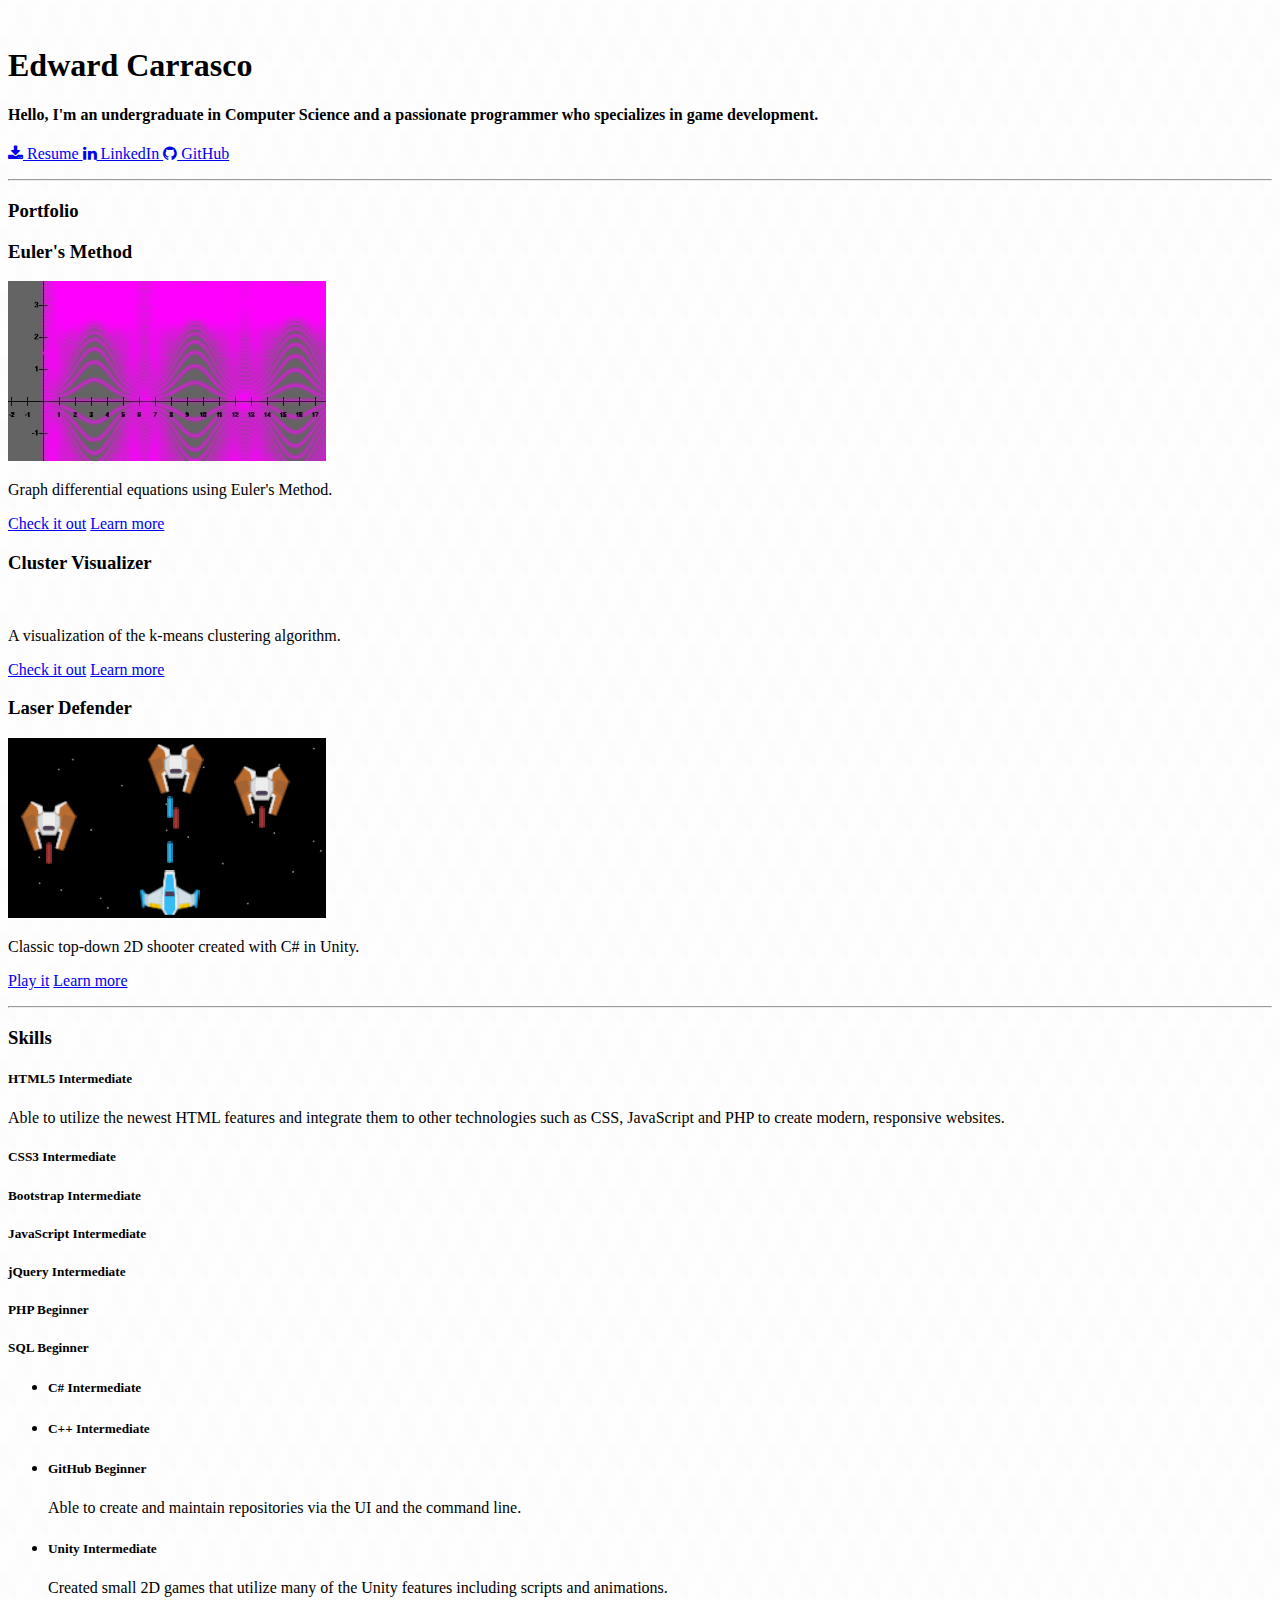
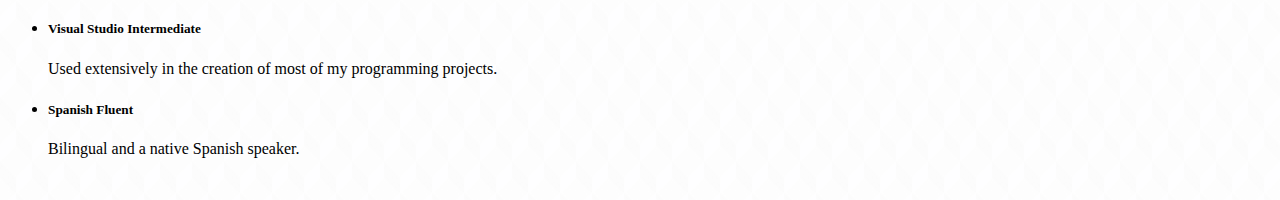
==== index.html @ 71e4b464 "added card for k-means visualizer" ====
<!DOCTYPE html>
<html lang="en">
<head>
  <!-- Required meta tags always come first -->
  <meta charset="utf-8">
  <meta name="viewport" content="width=device-width, initial-scale=1, shrink-to-fit=no">
  <meta http-equiv="x-ua-compatible" content="ie=edge">
  <title>Edward Carrasco</title>

  <!-- Bootstrap CSS -->
  <link rel="stylesheet" href="https://maxcdn.bootstrapcdn.com/bootstrap/4.0.0-alpha.2/css/bootstrap.min.css" integrity="sha384-y3tfxAZXuh4HwSYylfB+J125MxIs6mR5FOHamPBG064zB+AFeWH94NdvaCBm8qnd" crossorigin="anonymous">
  <link rel="stylesheet" href="font-awesome-4.6.3/css/font-awesome.min.css">
  <style type="text/css">
    body {
      background-image: url(images/bg-cubes-pattern.png);
    }
  </style>
</head>
<body>

  <div class="hidden-sm-down">
    <br>
  </div>

  <div class="row p-a-1">
    <div class="col-md-offset-1 col-md-5">
      <h1 class="display-5 text-xs-center">Edward Carrasco</h1>
    </div>
    <div class="col-md-5">
      <h4>Hello, I'm an undergraduate in Computer Science and a passionate programmer who specializes in game development.</h5>
      <p>
        <a class="btn btn-secondary bg-inverse" href="Edward Carrasco Resume.pdf">
          <i class="fa fa-download" aria-hidden="true"></i> Resume
        </a>
        <a class="btn btn-secondary" href="https://www.linkedin.com/in/edwardcarrasco">
          <i class="fa fa-linkedin" aria-hidden="true"></i> LinkedIn
        </a>
        <a class="btn btn-secondary" href="https://github.com/edcarrasco">
          <i class="fa fa-github" aria-hidden="true"></i> GitHub
        </a>
      </p>
    </div>
    
  </div>

  <hr/>
  <h3 class="text-xs-center">Portfolio</h3>

  <div class="row">

    <div class="col-sm-offset-1 col-sm-5">
      <div class="card card-block bg-inverse">
        <h3 class="card-title heading-success text-xs-center">Euler's Method</h3>
        <img class="card-img img-rounded center-block img-fluid" src="images/eulers-method2.jpg" alt="">
        <p class="card-text text-xs-center">Graph differential equations using Euler's Method.</p>
        <p class="text-xs-center">
          <a href="Eulers-Method" class="btn btn-success" target="_blank">Check it out</a>
          <a href="#"" class="btn btn-secondary hidden-xs-up">Learn more</a>
        </p>
      </div>
    </div>
                                                             
    <div class="col-sm-offset-1 col-sm-5">
      <div class="card card-block bg-inverse">
        <h3 class="card-title heading-success text-xs-center">Cluster Visualizer</h3>
        <img class="card-img img-rounded center-block img-fluid" src="https://github.com/EdCarrasco/Cluster-Visualizer/blob/master/k-means/screenshot_week7.png" alt="">
        <p class="card-text text-xs-center">A visualization of the k-means clustering algorithm.</p>
        <p class="text-xs-center">
          <a href="Cluster-Visualizer/k-means" class="btn btn-success" target="_blank">Check it out</a>
          <a href="#"" class="btn btn-secondary hidden-xs-up">Learn more</a>
        </p>
      </div>
    </div>

    <div class="col-sm-5">
      <div class="card card-block bg-inverse">
        <h3 class="card-title text-xs-center">Laser Defender</h3>
        <img class="card-img img-rounded center-block img-fluid" src="images/laser-defender.png" alt="[image]">
        <p class="card-text text-xs-center">Classic top-down 2D shooter created with C# in Unity.</p>
        <p class="text-xs-center">
          <a href="laser-defender/index.html" class="btn btn-primary" target="_blank">Play it</a>
          <a href="#"" class="btn btn-secondary hidden-xs-up">Learn more</a>
        </p>
      </div>
    </div>

  </div>

  <hr/>
  <h3 class="text-xs-center">Skills</h3>

  <div class="row">
    <div class="col-sm-offset-1 col-sm-5">

      <div class="list-group">
        <!-- HTML -->
        <div class="list-group-item">
          <a class="" data-toggle="collapse" data-target="#collapseHTML">
            <h5 class="list-group-item-heading">
              HTML5
              <span class="label label-success label-pill pull-xs-right">Intermediate</span>
            </h5>
          </a>
          <p class="list-group-item-text collapse" id="collapseHTML">
              Able to utilize the newest HTML features and integrate them to other technologies such as CSS, JavaScript and PHP to create modern, responsive websites.
            </p>
        </div>
        <!-- CSS -->
        <div class="list-group-item">
          <a class="" data-toggle="collapse" data-target="#collapseCSS">
            <h5 class="list-group-item-heading">
              CSS3
              <span class="label label-success label-pill pull-xs-right">Intermediate</span>
            </h5>
          </a>
          <p class="list-group-item-text collapse" id="collapseCSS">
              <!-- PARAGRAPH -->
            </p>
        </div>
        <!-- Bootstrap -->
        <div class="list-group-item">
          <a class="" data-toggle="collapse" data-target="#collapseBootstrap">
            <h5 class="list-group-item-heading">
              Bootstrap
              <span class="label label-success label-pill pull-xs-right">Intermediate</span>
            </h5>
          </a>
          <p class="list-group-item-text collapse" id="collapseBootstrap">
              <!-- PARAGRAPH -->
            </p>
        </div>
        <!-- JavaScript -->
        <div class="list-group-item">
          <a class="" data-toggle="collapse" data-target="#collapseJavaScript">
            <h5 class="list-group-item-heading">
              JavaScript
              <span class="label label-success label-pill pull-xs-right">Intermediate</span>
            </h5>
          </a>
          <p class="list-group-item-text collapse" id="collapseJavaScript">
              <!-- PARAGRAPH -->
            </p>
        </div>
        <!-- jQuery -->
        <div class="list-group-item">
          <a class="" data-toggle="collapse" data-target="#collapseJQuery">
            <h5 class="list-group-item-heading">
              jQuery
              <span class="label label-success label-pill pull-xs-right">Intermediate</span>
            </h5>
          </a>
          <p class="list-group-item-text collapse" id="collapseJQuery">
              <!-- PARAGRAPH -->
            </p>
        </div>
        <!-- PHP -->
        <div class="list-group-item">
          <a class="" data-toggle="collapse" data-target="#collapsePHP">
            <h5 class="list-group-item-heading">
              PHP
              <span class="label label-info label-pill pull-xs-right">Beginner</span>
            </h5>
          </a>
          <p class="list-group-item-text collapse" id="collapsePHP">
              <!-- PARAGRAPH -->
            </p>
        </div>
        <!-- SQL -->
        <div class="list-group-item">
          <a class="" data-toggle="collapse" data-target="#collapseSQL">
            <h5 class="list-group-item-heading">
              SQL
              <span class="label label-info label-pill pull-xs-right">Beginner</span>
            </h5>
          </a>
          <p class="list-group-item-text collapse" id="collapseSQL">
              <!-- PARAGRAPH -->
            </p>
        </div>
      
      </div>

    </div>

    <div class="col-sm-5">
      <ul class="list-group">

        <!-- C# -->
        <li class="list-group-item">
          <a class="" data-toggle="collapse" data-target="#collapseCSharp">
            <h5 class="list-group-item-heading">
              C#
              <span class="label label-success label-pill pull-xs-right">Intermediate</span>
            </h5>
          </a>
          <p class="list-group-item-text collapse" id="collapseCSharp">
              <!-- PARAGRAPH -->
            </p>
        </li>
        <!-- C++ -->
        <li class="list-group-item">
          <a class="" data-toggle="collapse" data-target="#collapseCPlusPlus">
            <h5 class="list-group-item-heading">
              C++
              <span class="label label-success label-pill pull-xs-right">Intermediate</span>
            </h5>
          </a>
          <p class="list-group-item-text collapse" id="collapseCPlusPlus">
              <!-- PARAGRAPH -->
            </p>
        </li>
        <!-- GitHub -->
        <li class="list-group-item">
          <a class="" data-toggle="collapse" data-target="#collapseGitHub">
            <h5 class="list-group-item-heading">
              GitHub
              <span class="label label-info label-pill pull-xs-right">Beginner</span>
            </h5>
          </a>
          <p class="list-group-item-text collapse" id="collapseGitHub">
              Able to create and maintain repositories via the UI and the command line.
            </p>
        </li>
        <!-- Unity -->
        <li class="list-group-item">
          <a class="" data-toggle="collapse" data-target="#collapseUnity">
            <h5 class="list-group-item-heading">
              Unity
              <span class="label label-success label-pill pull-xs-right">Intermediate</span>
            </h5>
          </a>
          <p class="list-group-item-text collapse" id="collapseUnity">
              Created small 2D games that utilize many of the Unity features including scripts and animations.
            </p>
        </li>
        <!-- Visual Studio -->
        <li class="list-group-item">
          <a class="" data-toggle="collapse" data-target="#collapseVisualStudio">
            <h5 class="list-group-item-heading">
              Visual Studio
              <span class="label label-success label-pill pull-xs-right">Intermediate</span>
            </h5>
          </a>
          <p class="list-group-item-text collapse" id="collapseVisualStudio">
              Used extensively in the creation of most of my programming projects.
            </p>
        </li>
        <!-- Spanish -->
        <li class="list-group-item">
          <a class="" data-toggle="collapse" data-target="#collapseSpanish">
            <h5 class="list-group-item-heading">
              Spanish
              <span class="label label-danger label-pill pull-xs-right">Fluent</span>
            </h5>
          </a>
          <p class="list-group-item-text collapse" id="collapseSpanish">
              Bilingual and a native Spanish speaker.
            </p>
        </li>
      </ul>
    </div>
  </div>
  

  <br/>

  <!-- jQuery first, then Bootstrap JS. -->
  <script src="https://ajax.googleapis.com/ajax/libs/jquery/2.1.4/jquery.min.js"></script>
  <script src="https://maxcdn.bootstrapcdn.com/bootstrap/4.0.0-alpha.2/js/bootstrap.min.js" integrity="sha384-vZ2WRJMwsjRMW/8U7i6PWi6AlO1L79snBrmgiDpgIWJ82z8eA5lenwvxbMV1PAh7" crossorigin="anonymous"></script>
</body>
</html>
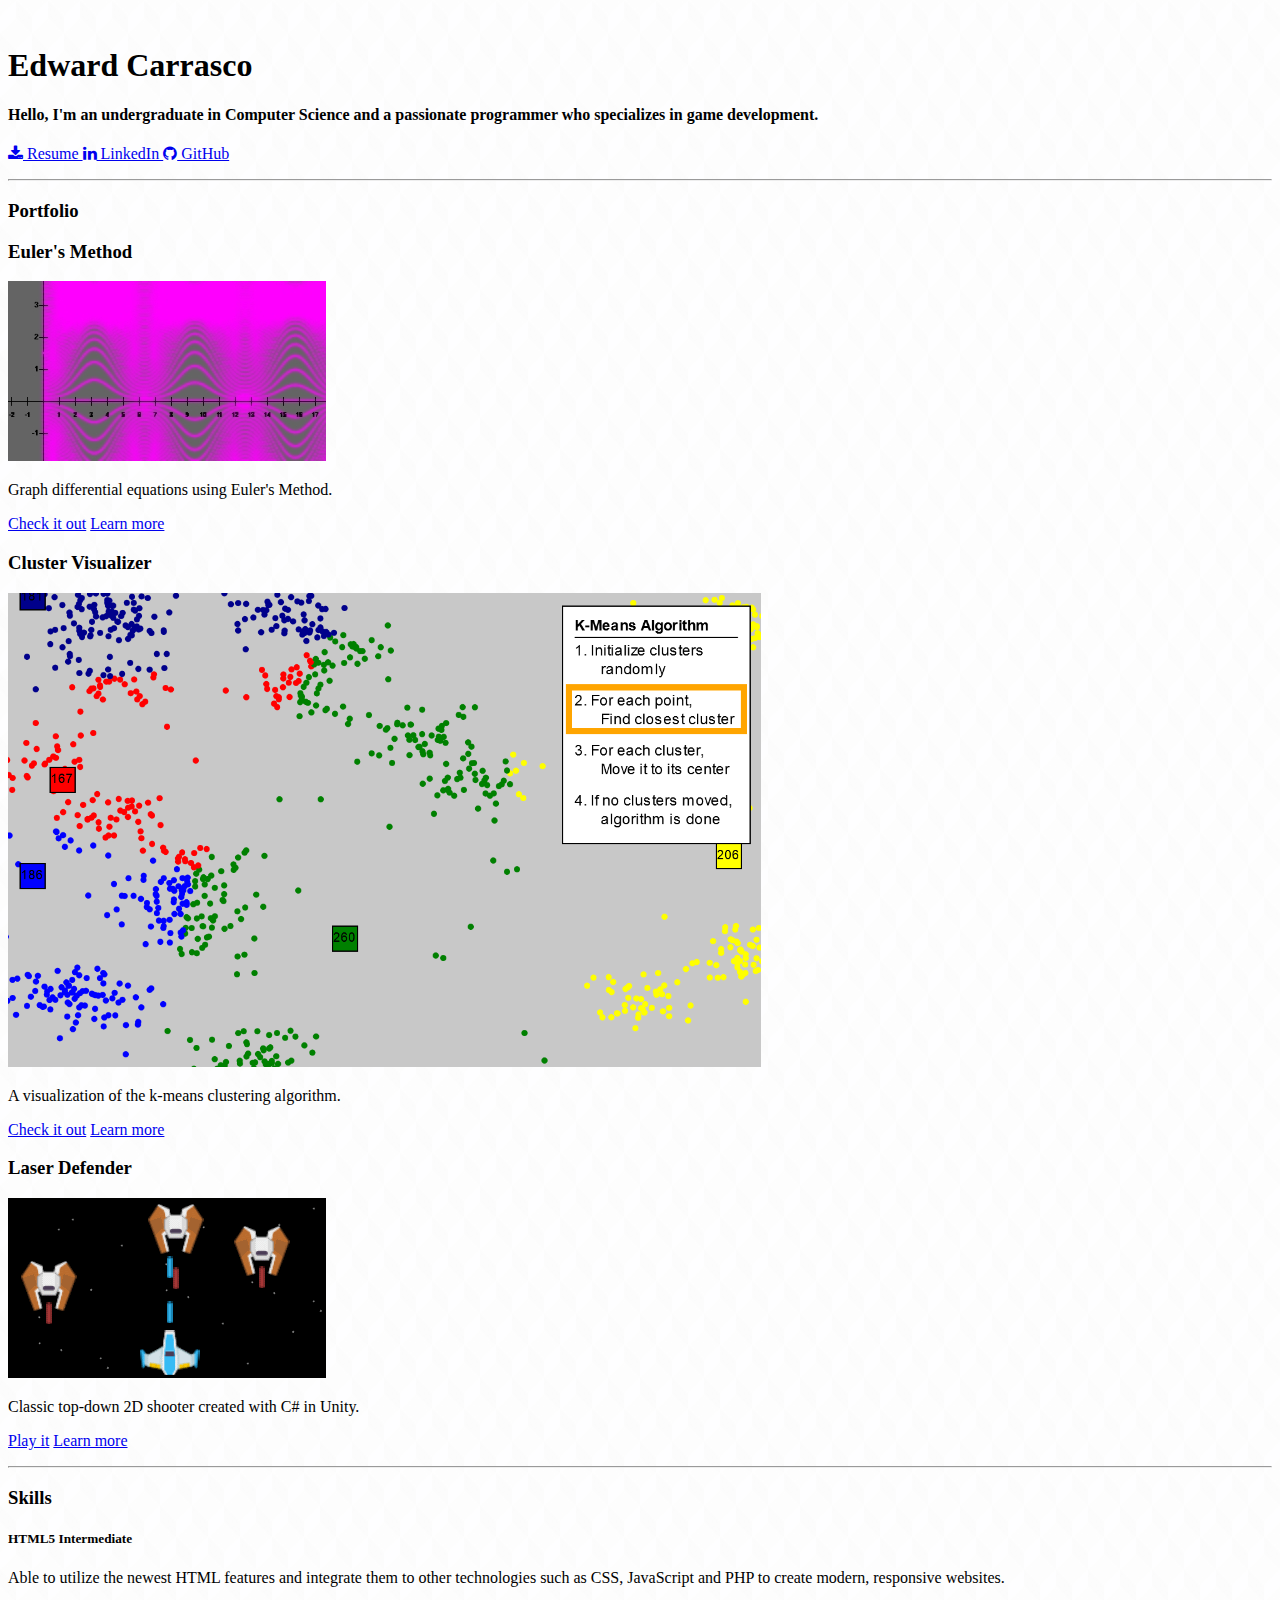
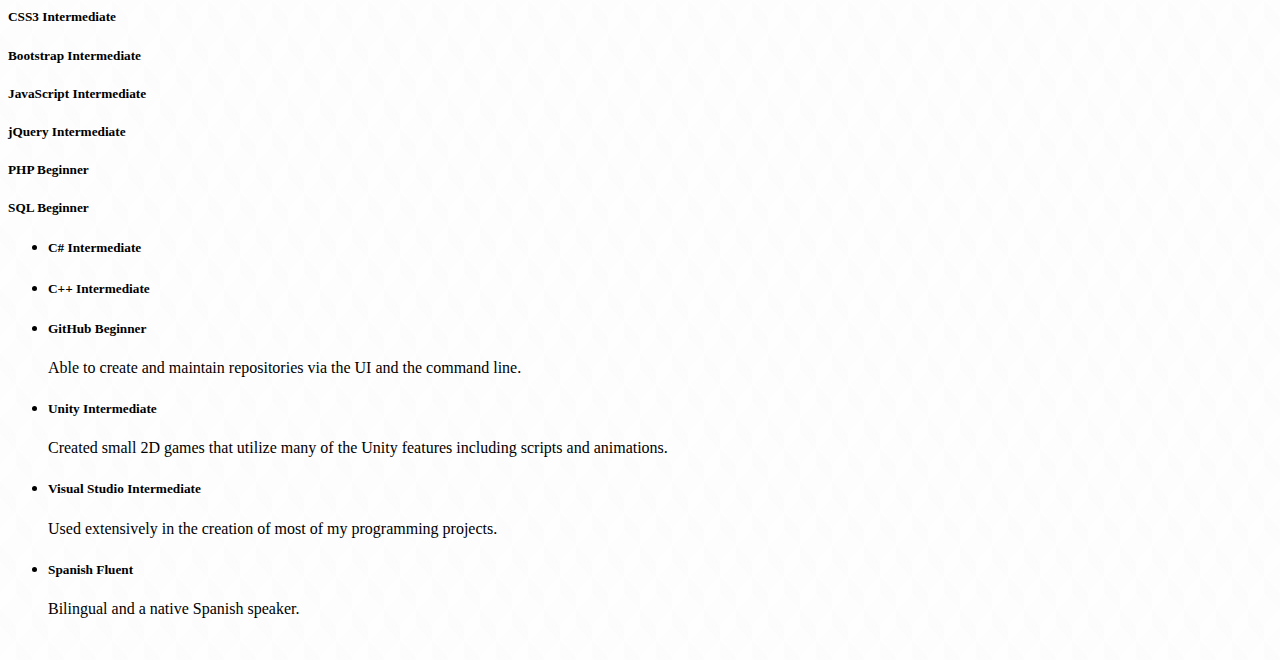
==== commit 5e5c42dc: "Update index.html" ====
--- a/index.html
+++ b/index.html
@@ -46,9 +46,9 @@
   <hr/>
   <h3 class="text-xs-center">Portfolio</h3>
 
-  <div class="row">
-
-    <div class="col-sm-offset-1 col-sm-5">
+  <div class="row justify-content-center">
+
+    <div class="col-sm">
       <div class="card card-block bg-inverse">
         <h3 class="card-title heading-success text-xs-center">Euler's Method</h3>
         <img class="card-img img-rounded center-block img-fluid" src="images/eulers-method2.jpg" alt="">
@@ -60,10 +60,10 @@
       </div>
     </div>
                                                              
-    <div class="col-sm-offset-1 col-sm-5">
+    <div class="col-sm">
       <div class="card card-block bg-inverse">
         <h3 class="card-title heading-success text-xs-center">Cluster Visualizer</h3>
-        <img class="card-img img-rounded center-block img-fluid" src="https://github.com/EdCarrasco/Cluster-Visualizer/blob/master/k-means/screenshot_week7.png" alt="">
+        <img class="card-img img-rounded center-block img-fluid" src="images/k-means.png" alt="">
         <p class="card-text text-xs-center">A visualization of the k-means clustering algorithm.</p>
         <p class="text-xs-center">
           <a href="Cluster-Visualizer/k-means" class="btn btn-success" target="_blank">Check it out</a>
@@ -72,7 +72,7 @@
       </div>
     </div>
 
-    <div class="col-sm-5">
+    <div class="col-sm">
       <div class="card card-block bg-inverse">
         <h3 class="card-title text-xs-center">Laser Defender</h3>
         <img class="card-img img-rounded center-block img-fluid" src="images/laser-defender.png" alt="[image]">
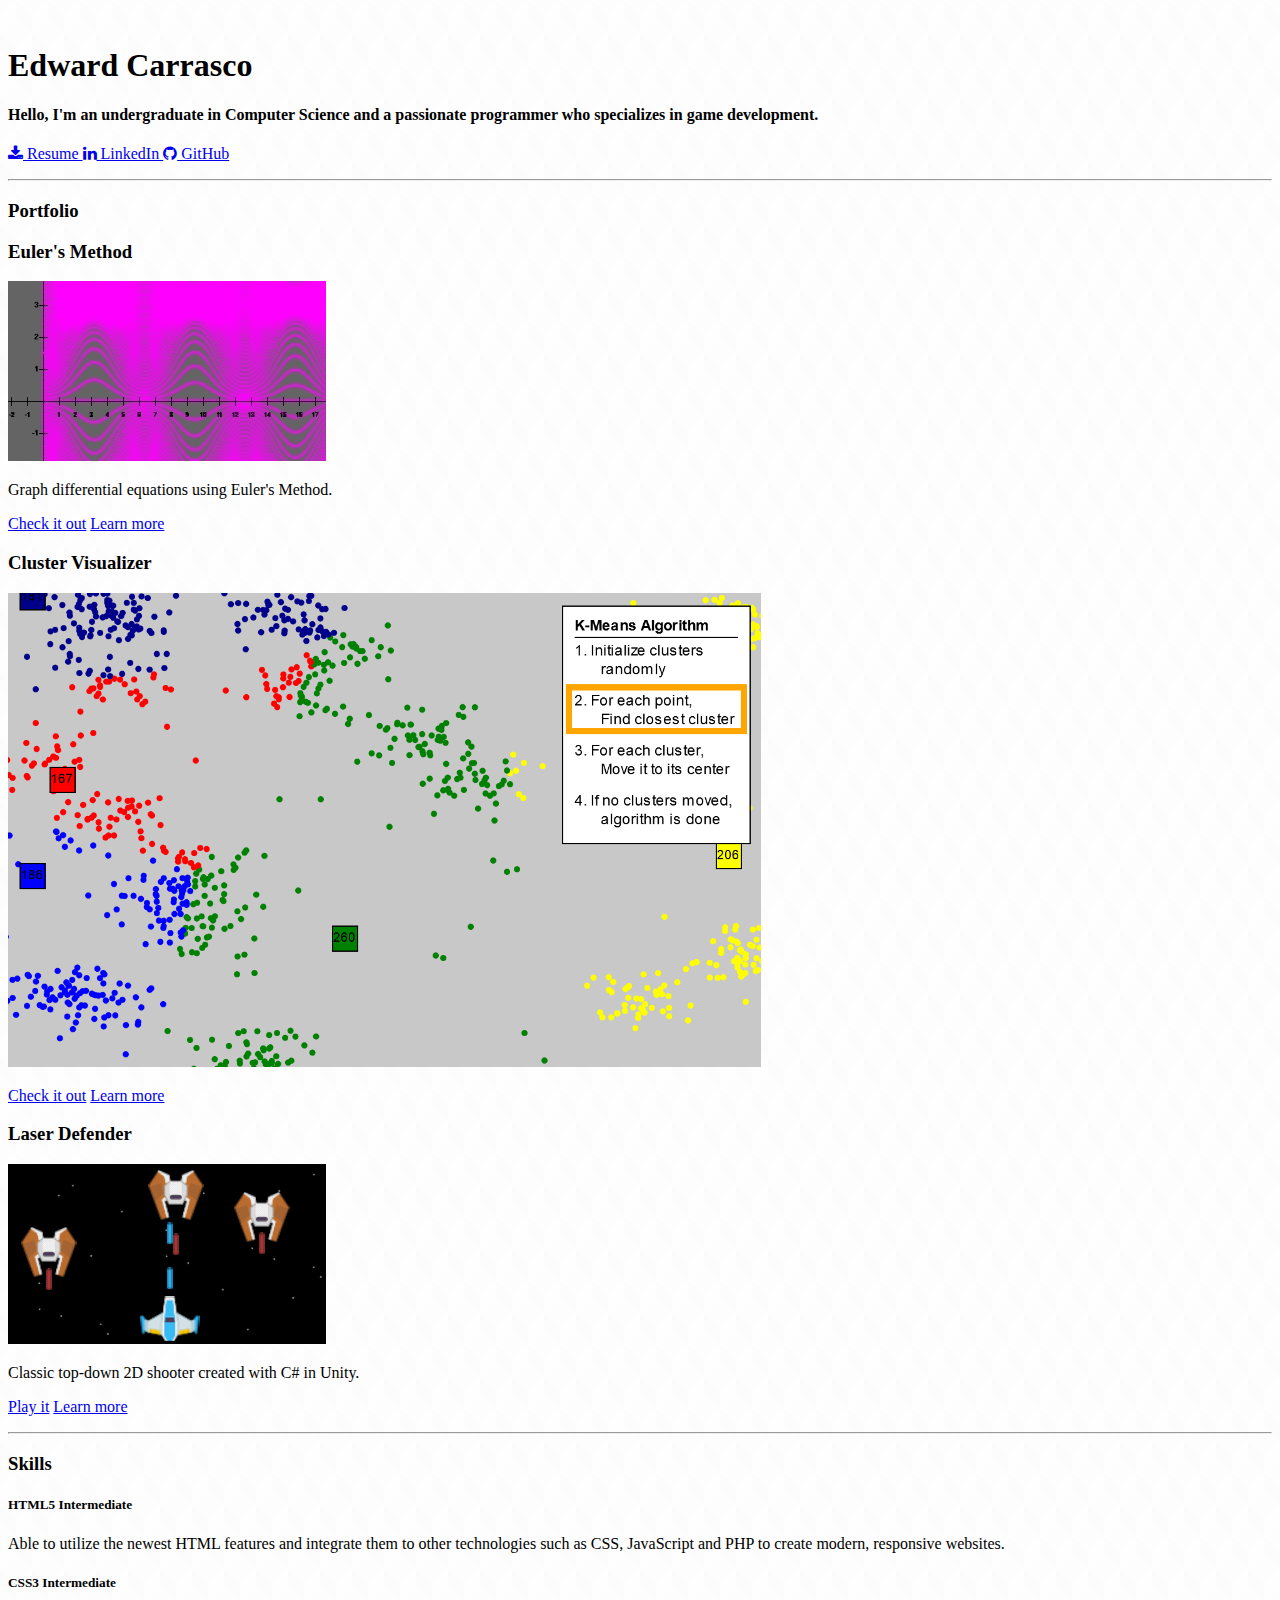
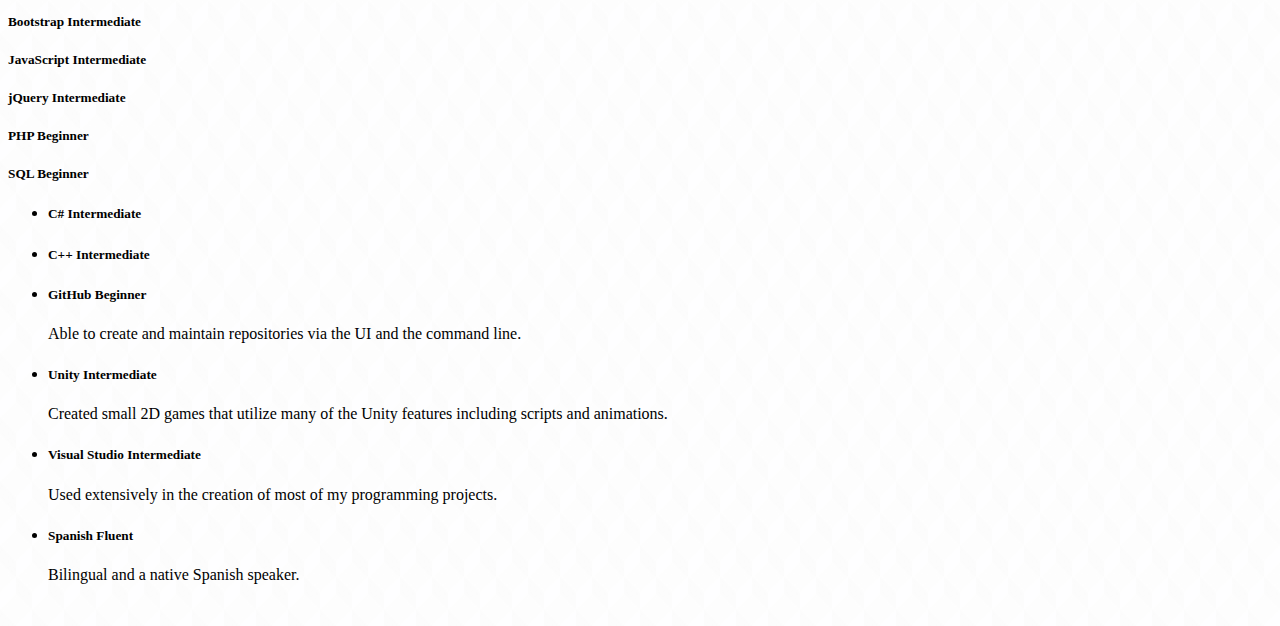
==== commit 16ab867e: "Update index.html" ====
--- a/index.html
+++ b/index.html
@@ -48,7 +48,7 @@
 
   <div class="row justify-content-center">
 
-    <div class="col-sm">
+    <div class="col-3">
       <div class="card card-block bg-inverse">
         <h3 class="card-title heading-success text-xs-center">Euler's Method</h3>
         <img class="card-img img-rounded center-block img-fluid" src="images/eulers-method2.jpg" alt="">
@@ -60,11 +60,11 @@
       </div>
     </div>
                                                              
-    <div class="col-sm">
+    <div class="col-3">
       <div class="card card-block bg-inverse">
         <h3 class="card-title heading-success text-xs-center">Cluster Visualizer</h3>
         <img class="card-img img-rounded center-block img-fluid" src="images/k-means.png" alt="">
-        <p class="card-text text-xs-center">A visualization of the k-means clustering algorithm.</p>
+        <p class="card-text text-xs-center"Visualization of the k-means clustering algorithm.</p>
         <p class="text-xs-center">
           <a href="Cluster-Visualizer/k-means" class="btn btn-success" target="_blank">Check it out</a>
           <a href="#"" class="btn btn-secondary hidden-xs-up">Learn more</a>
@@ -72,7 +72,7 @@
       </div>
     </div>
 
-    <div class="col-sm">
+    <div class="col-3">
       <div class="card card-block bg-inverse">
         <h3 class="card-title text-xs-center">Laser Defender</h3>
         <img class="card-img img-rounded center-block img-fluid" src="images/laser-defender.png" alt="[image]">
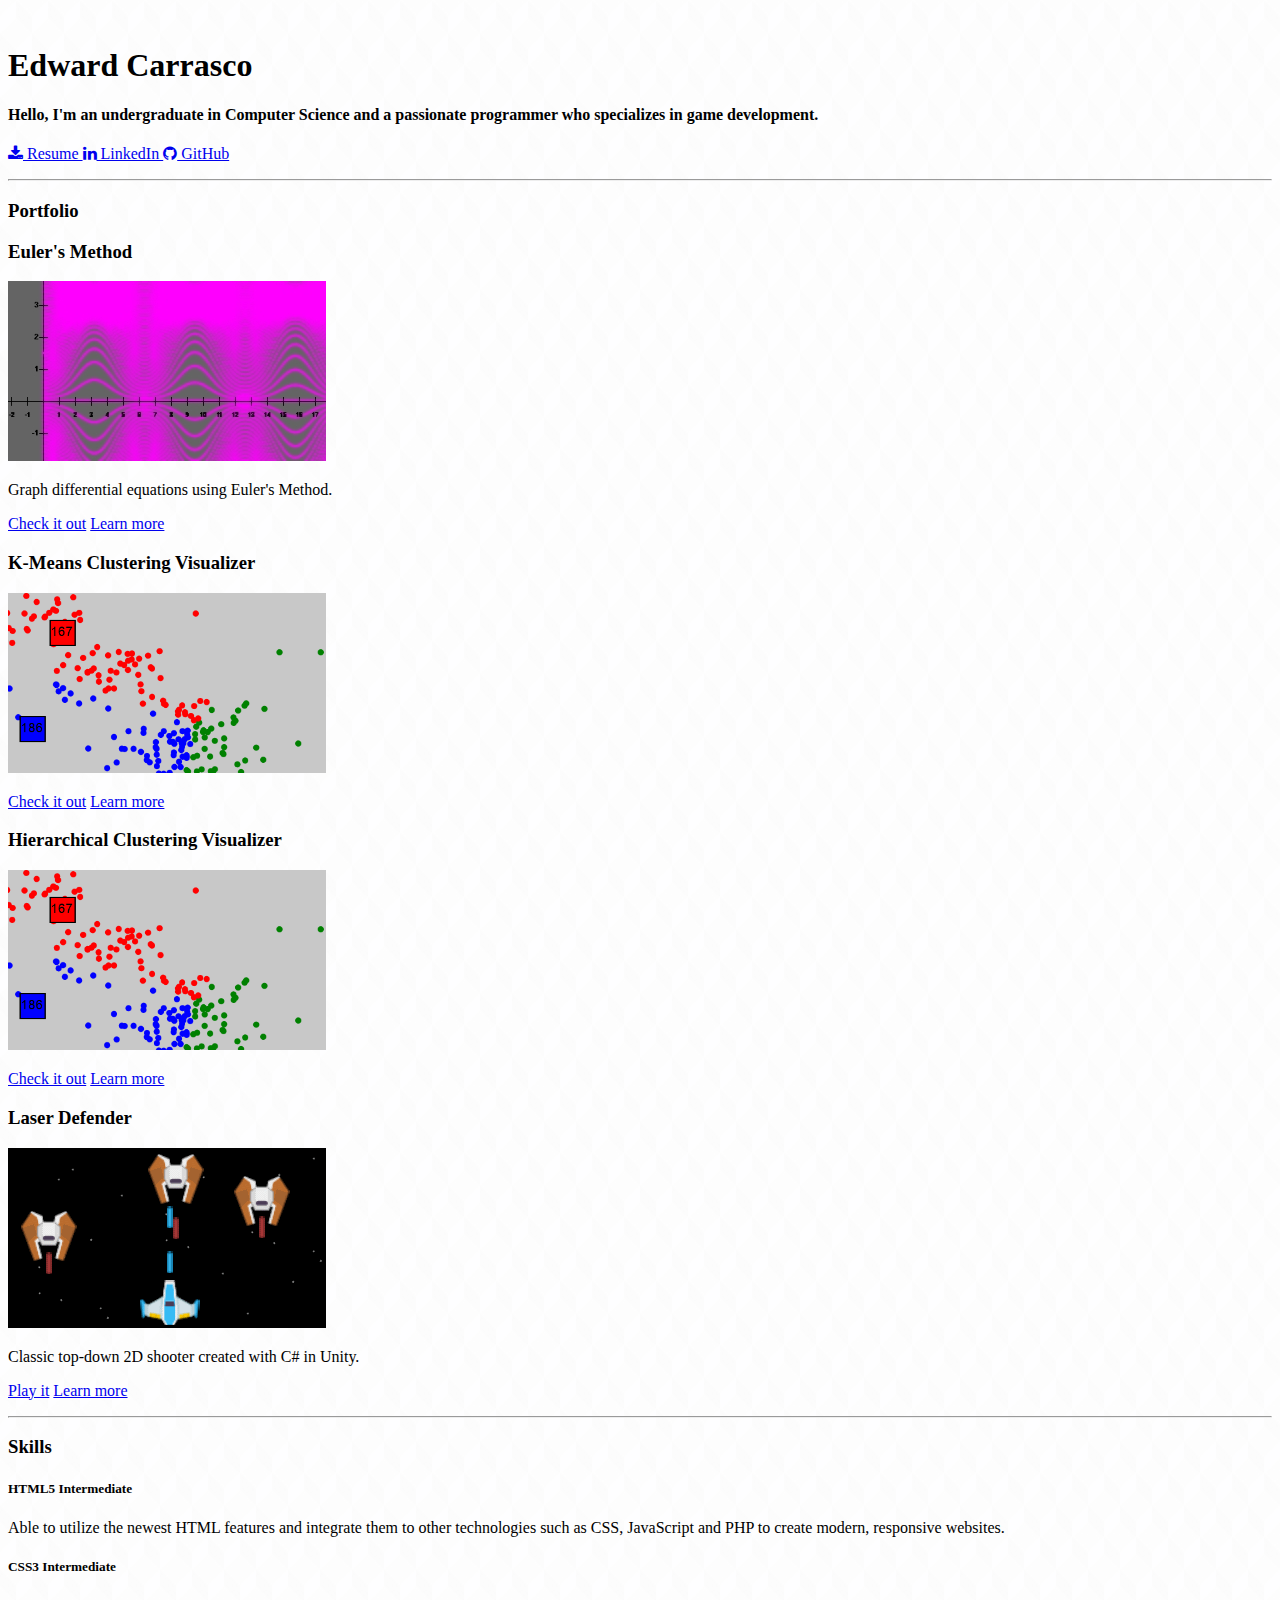
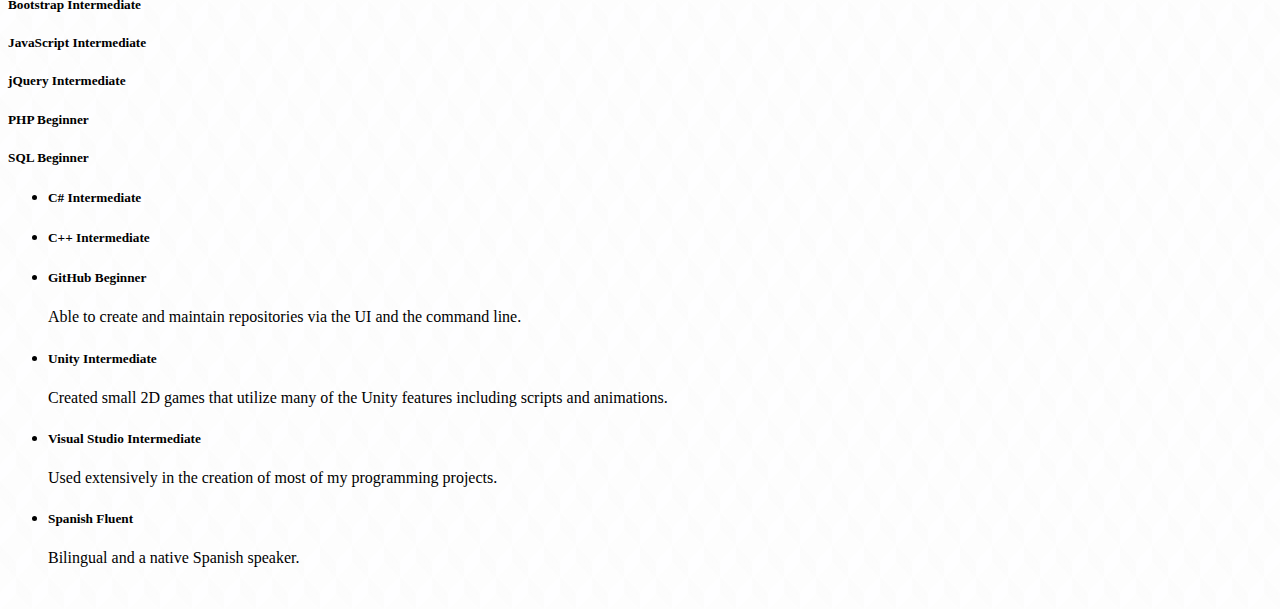
==== commit e37be295: "added card for hierarchical clustering" ====
--- a/index.html
+++ b/index.html
@@ -62,11 +62,23 @@
                                                              
     <div class="col-3">
       <div class="card card-block bg-inverse">
-        <h3 class="card-title heading-success text-xs-center">Cluster Visualizer</h3>
+        <h3 class="card-title heading-success text-xs-center">K-Means Clustering Visualizer</h3>
         <img class="card-img img-rounded center-block img-fluid" src="images/k-means.png" alt="">
         <p class="card-text text-xs-center"Visualization of the k-means clustering algorithm.</p>
         <p class="text-xs-center">
           <a href="Cluster-Visualizer/k-means" class="btn btn-success" target="_blank">Check it out</a>
+          <a href="#"" class="btn btn-secondary hidden-xs-up">Learn more</a>
+        </p>
+      </div>
+    </div>
+    
+    <div class="col-3">
+      <div class="card card-block bg-inverse">
+        <h3 class="card-title heading-success text-xs-center">Hierarchical Clustering Visualizer</h3>
+        <img class="card-img img-rounded center-block img-fluid" src="images/k-means.png" alt="">
+        <p class="card-text text-xs-center"Visualization of the hierarchical clustering algorithm.</p>
+        <p class="text-xs-center">
+          <a href="Cluster-Visualizer/hierarchical" class="btn btn-success" target="_blank">Check it out</a>
           <a href="#"" class="btn btn-secondary hidden-xs-up">Learn more</a>
         </p>
       </div>
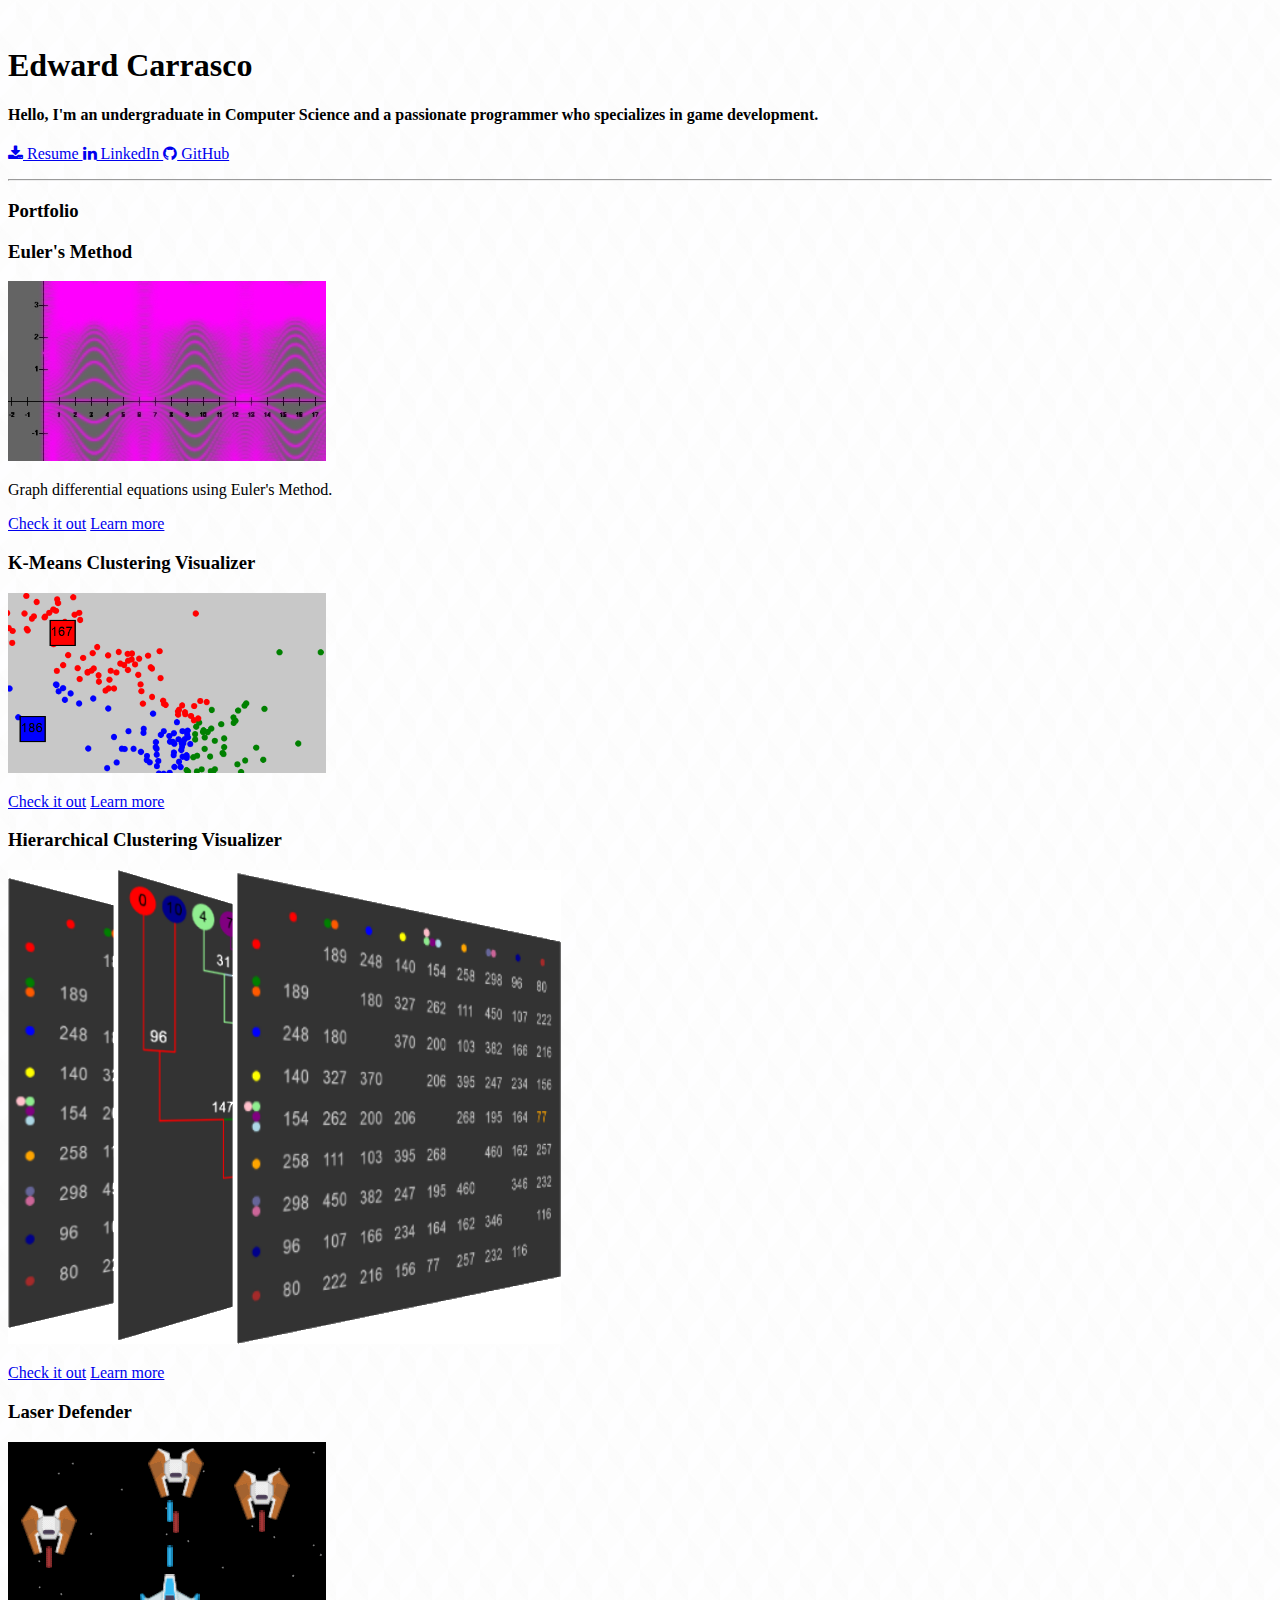
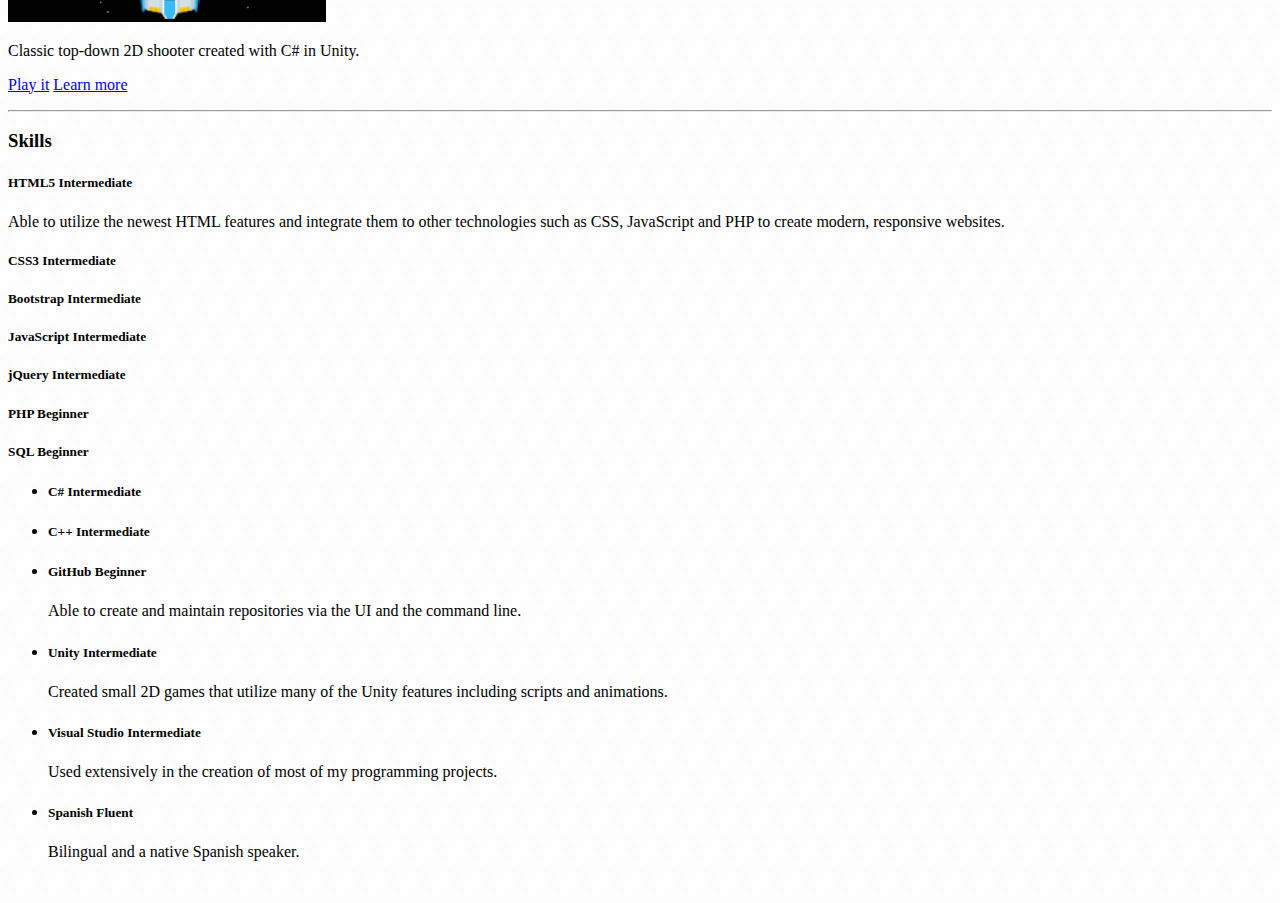
==== commit 4831822c: "updated hierarchical image in homepage" ====
--- a/index.html
+++ b/index.html
@@ -75,7 +75,7 @@
     <div class="col-3">
       <div class="card card-block bg-inverse">
         <h3 class="card-title heading-success text-xs-center">Hierarchical Clustering Visualizer</h3>
-        <img class="card-img img-rounded center-block img-fluid" src="images/k-means.png" alt="">
+        <img class="card-img img-rounded center-block img-fluid" src="images/hierarchical.png" alt="">
         <p class="card-text text-xs-center"Visualization of the hierarchical clustering algorithm.</p>
         <p class="text-xs-center">
           <a href="Cluster-Visualizer/hierarchical" class="btn btn-success" target="_blank">Check it out</a>
